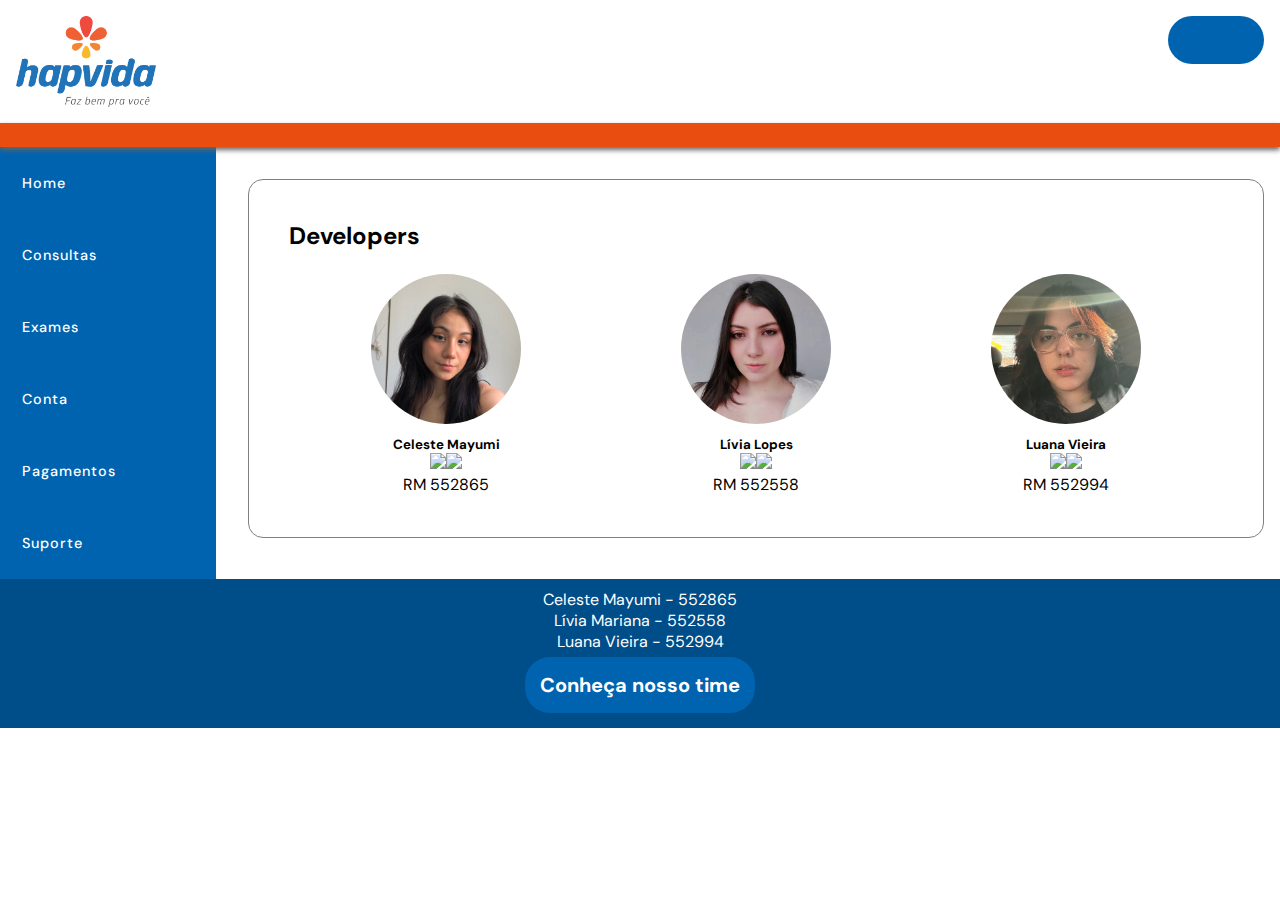
==== team.html @ f600d18d "✨ feat: Página do time adicionada" ====
<!DOCTYPE html>
<html lang="en">

<head>
    <meta charset="UTF-8">
    <meta name="viewport" content="width=device-width, initial-scale=1.0">
    <title>Hapvida - Team</title>
    <link rel="stylesheet" href="styles/main.css">
</head>

<body>
    <header>
        <div class="header-box">
            <img src="images/Hapvida.png" alt="Logo da Hapvida em azul e simbolo com tons de laranja" width="140px" />
            <div class="icons">
                <i class="fa-solid fa-bell"></i>
                <i class="fa-solid fa-power-off"></i>
            </div>
        </div>
        <div class="bar"></div>
    </header>
    <main>
        <!-- Side Menu -->
        <section class="menu-bar">
            <i class="fa-solid fa-bars"></i>
        </section>
        <section class="menu">
            <button>
                <p>
                    <i class="fa-solid fa-house"></i>
                    Home
                </p>
            </button>
            <button>
                <p>
                    <i class="fa-solid fa-stethoscope"></i>
                    Consultas
                </p>
            </button>
            <button>
                <p>
                    <i class="fa-solid fa-flask"></i>
                    Exames
                </p>
            </button>
            <button>
                <p>
                    <i class="fa-solid fa-user"></i>
                    Conta
                </p>
            </button>
            <button>
                <p>
                    <i class="fa-solid fa-credit-card"></i>
                    Pagamentos
                </p>
            </button>
            <button>
                <p>
                    <i class="fa-solid fa-headset"></i>
                    Suporte
                </p>
            </button>
        </section>
        <section class="dashboard">
            <div class="team-box">
                <h2>Developers</h2>
                <br>
                <table>
                    <tr>
                        <td align="center" class="team-card"><img style="border-radius: 50%;" src="./images/celeste.png"
                                width="150px;" alt="" /><br /><sub><b>Celeste Mayumi</b></sub><br /><a
                                href="https://www.linkedin.com/in/celestetanaka/" title="Linkedin"><img width="20px"
                                    src="https://logopng.com.br/logos/linkedin-83.png" /></a><a
                                href="https://github.com/celestemayumi" title="GitHub"><img
                                    src="https://flyclipart.com/thumb2/github-logo-github-logo-media-icon-png-and-vector-for-free-813508.png"
                                    width="30px" /></a></br>RM 552865</td>
                        <td align="center" class="team-card"><img style="border-radius: 50%;" src="./images/livia.png"
                                width="150px;" alt="" /><br /><sub><b>Lívia Lopes</b></sub><br /><a
                                href="https://www.linkedin.com/in/liviamarianalopes/" title="Linkedin"><img width="20px"
                                    src="https://logopng.com.br/logos/linkedin-83.png" /></a><a
                                href="https://github.com/LiviaMarianaLopes" title="GitHub"><img
                                    src="https://flyclipart.com/thumb2/github-logo-github-logo-media-icon-png-and-vector-for-free-813508.png"
                                    width="30px" /></a></br>RM 552558</td>
                        <td align="center" class="team-card"><img style="border-radius: 50%;" src="./images/luana.png"
                                width="150px;" alt="" /><br /><sub><b>Luana Vieira</b></sub><br /><a
                                href="https://www.linkedin.com/in/luana-vieira-a093b5289/" title="Linkedin"><img
                                    width="20px" src="https://logopng.com.br/logos/linkedin-83.png" /></a><a
                                href="https://github.com/luacttau" title="GitHub"><img
                                    src="https://flyclipart.com/thumb2/github-logo-github-logo-media-icon-png-and-vector-for-free-813508.png"
                                    width="30px" /></a></br>RM 552994</td>

                    </tr>
                </table>
            </div>
        </section>
    </main>
    <footer>
        <p>Celeste Mayumi - 552865</p>
        <p>Lívia Mariana - 552558</p>
        <p>Luana Vieira - 552994</p>
        <a href="team.html">
          <button id="team">
            <p>
              Conheça nosso time
            </p>
          </button>
        </a>
      </footer>
    <script src="/script/index.js"></script>
</body>

</html>
---- styles/main.css ----
@import url('https://fonts.googleapis.com/css2?family=DM+Sans:ital,opsz,wght@0,9..40,100;0,9..40,200;0,9..40,300;0,9..40,400;0,9..40,500;0,9..40,600;0,9..40,700;0,9..40,800;0,9..40,900;0,9..40,1000;1,9..40,100;1,9..40,200;1,9..40,300;1,9..40,400;1,9..40,500;1,9..40,600;1,9..40,700;1,9..40,800;1,9..40,900;1,9..40,1000&display=swap');

/* CSS Pages */
@import url('header.css');
@import url('menu.css');
@import url('top-box.css');
@import url('bottom-box.css');
@import url('icon-box.css');
@import url('footer.css');
@import url('triagem.css');
@import url('lembretes.css');


/* Padronizando estilos */
* {
    margin: 0;
    padding: 0;
    border: 0;
    font-family: 'DM Sans', sans-serif;
}

main {
    display: flex;
}

/* Dashboard */

.dashboard {
    padding: 2em;
    width: 100%;
}


.box {
    border: 1px solid rgb(120, 120, 120);
    border-radius: 15px;
    box-shadow: 2px 2px 4px 0px rgba(191, 191, 191, 1);
}

/* Modal */

.dialog-content {
    border-radius: 15px;
    border: 2px solid #0063AF;
    color: #0063AF;
    border-radius: 15px;
    box-shadow: 2px 2px 4px 0px rgba(191, 191, 191, 1);
    border-radius: 15px;
    margin:20px auto 0;
    padding: 40px;
    background-color: #f2f2f2;
    width: 20em;
}

dialog::backdrop{
    background-color: rgba(0, 0, 0, 0.3);
}

.team-card {
    margin: auto 5em;
}

.team-box {
    border: 1px solid gray;
    border-radius: 15px;
    padding: 40px;
}

.team-box tr {
    display: flex;
    justify-content: space-between;
}
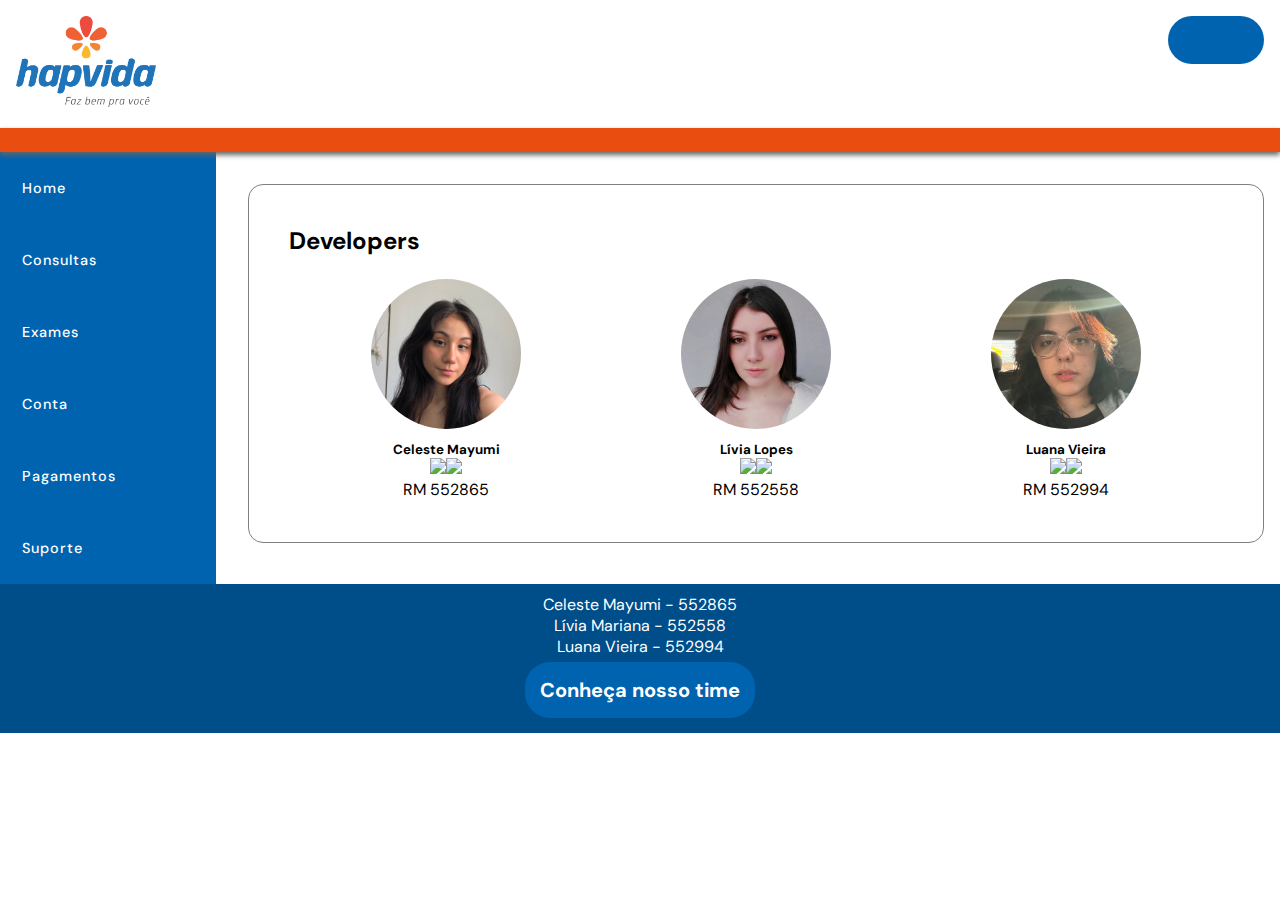
==== commit 4506841e: "✨ feat: Icone no header clicavel" ====
--- a/team.html
+++ b/team.html
@@ -11,7 +11,13 @@
 <body>
     <header>
         <div class="header-box">
-            <img src="images/Hapvida.png" alt="Logo da Hapvida em azul e simbolo com tons de laranja" width="140px" />
+            <a href="index.html">
+                <img
+                src="images/Hapvida.png"
+                alt="Logo da Hapvida em azul e simbolo com tons de laranja"
+                width="140px"
+              />
+            </a>
             <div class="icons">
                 <i class="fa-solid fa-bell"></i>
                 <i class="fa-solid fa-power-off"></i>
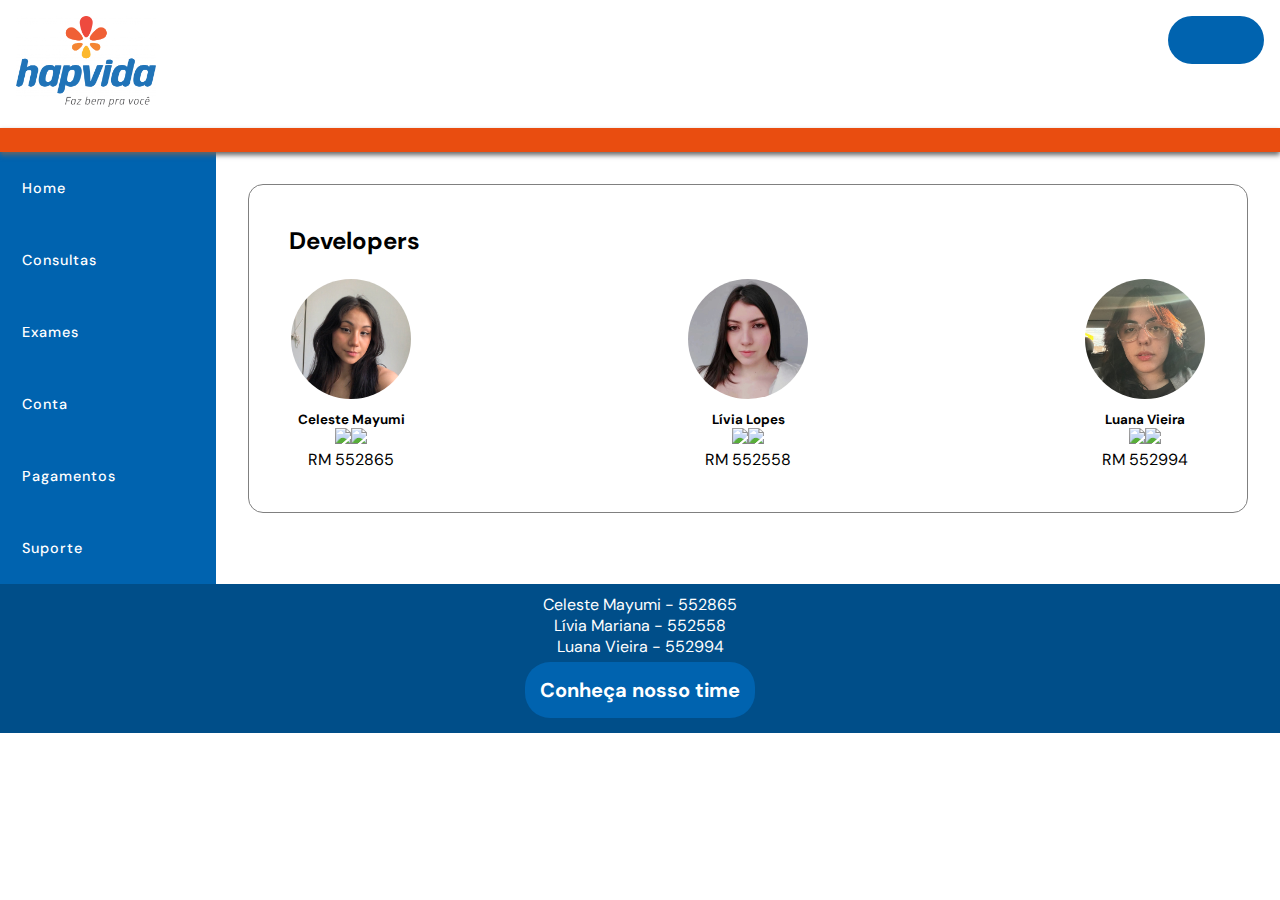
==== commit bb22aa20: "💄 style: Estilizada a página do time" ====
--- a/team.html
+++ b/team.html
@@ -6,6 +6,10 @@
     <meta name="viewport" content="width=device-width, initial-scale=1.0">
     <title>Hapvida - Team</title>
     <link rel="stylesheet" href="styles/main.css">
+    <script
+      src="https://kit.fontawesome.com/1be299bc1f.js"
+      crossorigin="anonymous"
+    ></script>
 </head>
 
 <body>
@@ -75,21 +79,21 @@
                 <table>
                     <tr>
                         <td align="center" class="team-card"><img style="border-radius: 50%;" src="./images/celeste.png"
-                                width="150px;" alt="" /><br /><sub><b>Celeste Mayumi</b></sub><br /><a
+                                width="120px;" alt="" /><br /><sub><b>Celeste Mayumi</b></sub><br /><a
                                 href="https://www.linkedin.com/in/celestetanaka/" title="Linkedin"><img width="20px"
                                     src="https://logopng.com.br/logos/linkedin-83.png" /></a><a
                                 href="https://github.com/celestemayumi" title="GitHub"><img
                                     src="https://flyclipart.com/thumb2/github-logo-github-logo-media-icon-png-and-vector-for-free-813508.png"
                                     width="30px" /></a></br>RM 552865</td>
                         <td align="center" class="team-card"><img style="border-radius: 50%;" src="./images/livia.png"
-                                width="150px;" alt="" /><br /><sub><b>Lívia Lopes</b></sub><br /><a
+                                width="120px;" alt="" /><br /><sub><b>Lívia Lopes</b></sub><br /><a
                                 href="https://www.linkedin.com/in/liviamarianalopes/" title="Linkedin"><img width="20px"
                                     src="https://logopng.com.br/logos/linkedin-83.png" /></a><a
                                 href="https://github.com/LiviaMarianaLopes" title="GitHub"><img
                                     src="https://flyclipart.com/thumb2/github-logo-github-logo-media-icon-png-and-vector-for-free-813508.png"
                                     width="30px" /></a></br>RM 552558</td>
                         <td align="center" class="team-card"><img style="border-radius: 50%;" src="./images/luana.png"
-                                width="150px;" alt="" /><br /><sub><b>Luana Vieira</b></sub><br /><a
+                                width="120px;" alt="" /><br /><sub><b>Luana Vieira</b></sub><br /><a
                                 href="https://www.linkedin.com/in/luana-vieira-a093b5289/" title="Linkedin"><img
                                     width="20px" src="https://logopng.com.br/logos/linkedin-83.png" /></a><a
                                 href="https://github.com/luacttau" title="GitHub"><img
--- a/styles/main.css
+++ b/styles/main.css
@@ -56,17 +56,39 @@
     background-color: rgba(0, 0, 0, 0.3);
 }
 
-.team-card {
-    margin: auto 5em;
+
+.team-box table {
+    width: 100%;
+    text-align: center;
+    justify-content: space-between;
+    align-items: center
 }
 
 .team-box {
     border: 1px solid gray;
     border-radius: 15px;
     padding: 40px;
+    box-sizing: border-box;
+    align-items: center;
 }
 
 .team-box tr {
     display: flex;
+    box-sizing: border-box;
+    text-align: center;
     justify-content: space-between;
 }
+
+@media(max-width:790px) {
+    .team-box tr{
+        flex-direction: column;
+    }
+}
+
+@media(max-width: 310px) {
+
+    .team-box {
+        padding: 10px;
+        margin-top: 3em;
+    }
+}
